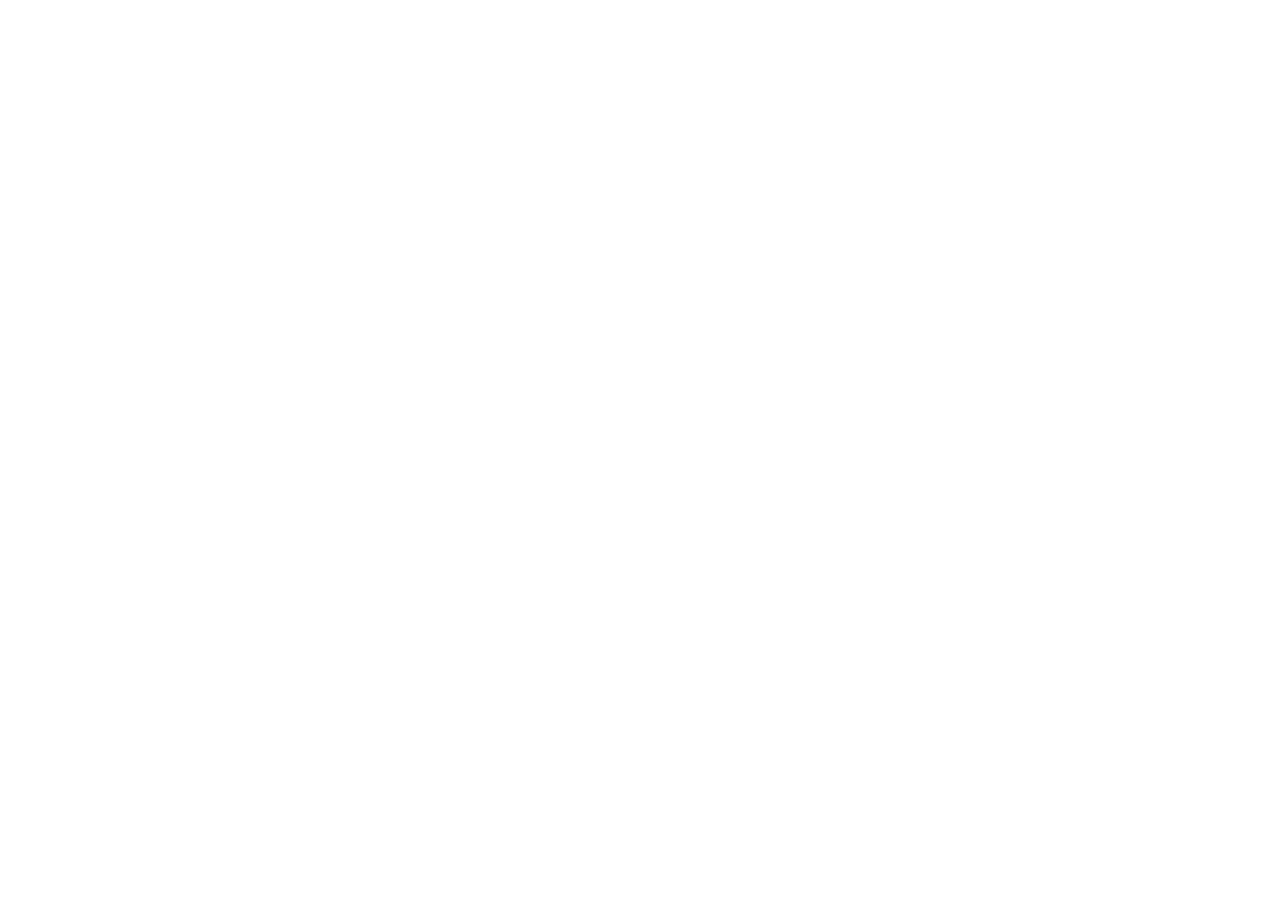
==== about.html @ 6f33deaa "added html startup to all pages" ====
<!DOCTYPE html>
<html lang="en">
<head>
    <meta charset="UTF-8">
    <meta name="viewport" content="width=device-width, initial-scale=1.0">
    <meta http-equiv="X-UA-Compatible" content="ie=edge">
    <title>Equillibrium</title>
    <link rel="stylesheet" type="text/css" href="/css/main.css">
</head>
<body>
    
</body>
<script src="/js/main.js"></script>
</html>
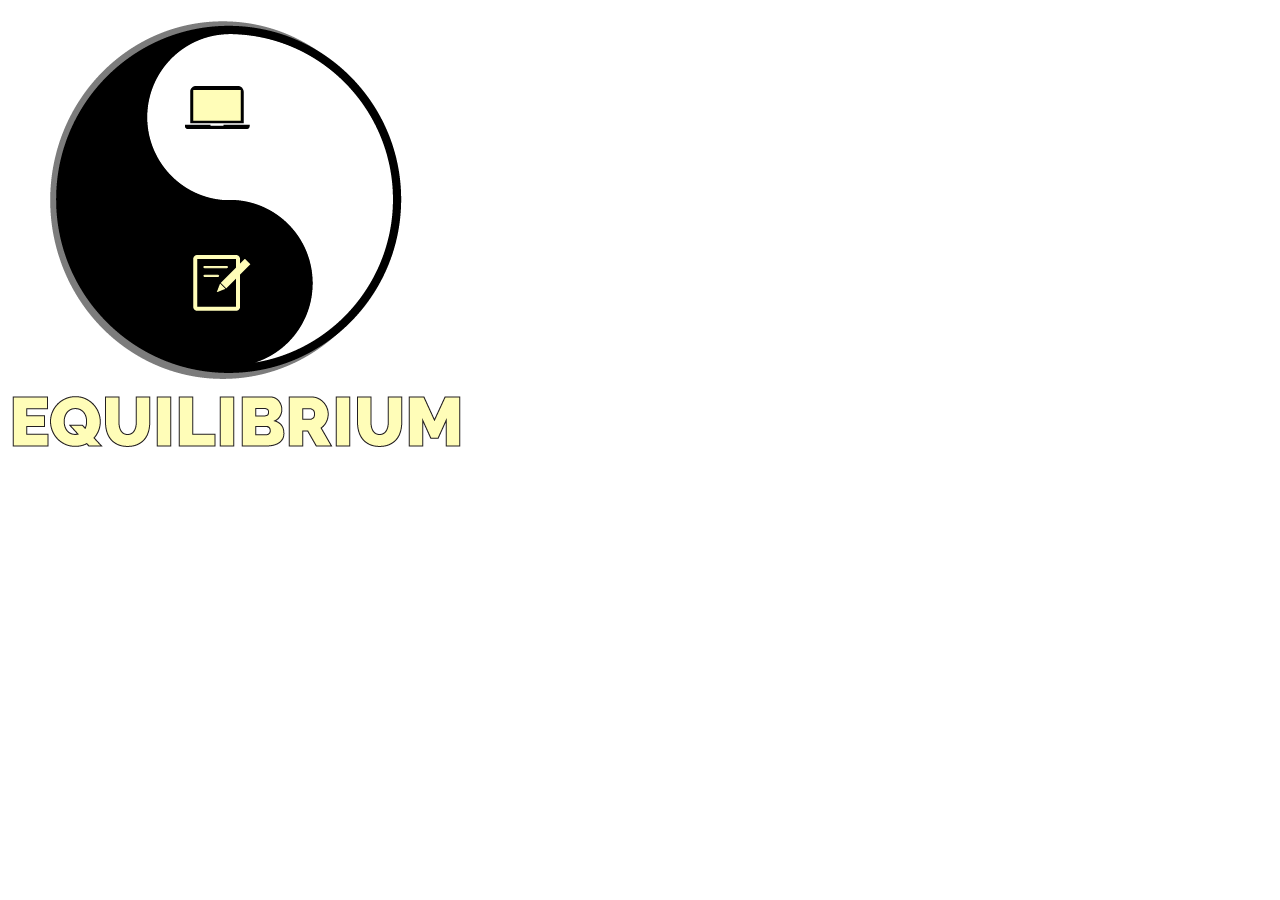
==== commit c9aebb7e: "added logo image and basic navigation code" ====
--- a/about.html
+++ b/about.html
@@ -8,6 +8,15 @@
     <link rel="stylesheet" type="text/css" href="/css/main.css">
 </head>
 <body>
+    <div class="navbar">
+        <nav>
+            <h1><a href="index.html"></a></h1>
+            <h1><a href="about.html"></a></h1>
+            <img src="/images/logo.png" alt="Logo">
+            <h1><a href="projects.html"></a></h1>
+            <h1><a href="contact.html"></a></h1>
+        </nav>
+    </div>
     
 </body>
 <script src="/js/main.js"></script>
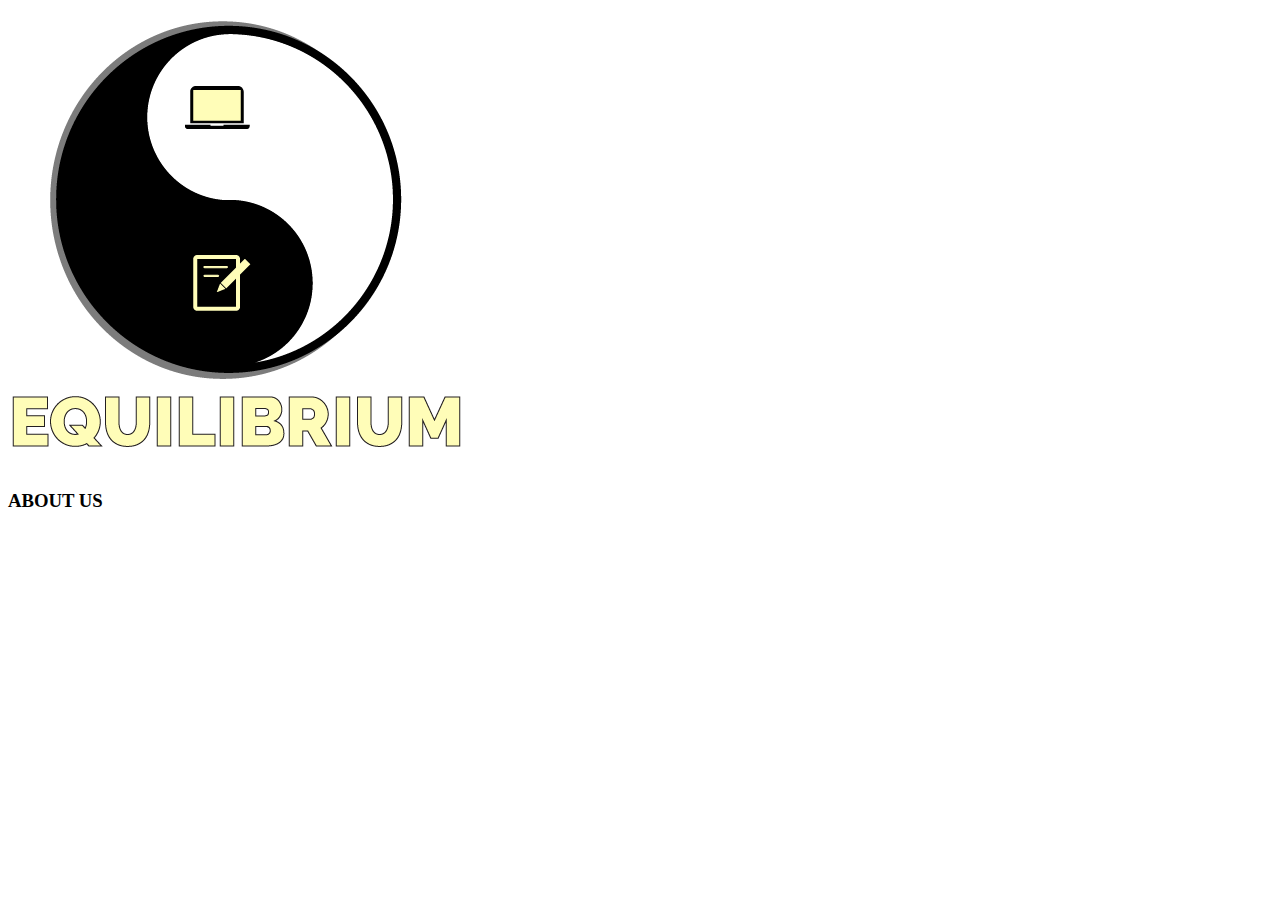
==== commit ccf0807f: "added main html to the website" ====
--- a/about.html
+++ b/about.html
@@ -12,12 +12,37 @@
         <nav>
             <h1><a href="index.html"></a></h1>
             <h1><a href="about.html"></a></h1>
-            <img src="/images/logo.png" alt="Logo">
+            <a href="index.html"><img src="/images/logo.png" alt="Logo"></a>
             <h1><a href="projects.html"></a></h1>
             <h1><a href="contact.html"></a></h1>
         </nav>
     </div>
-    
+    <div id="aboutus">
+        <h3>
+            ABOUT US
+        </h3>
+    </div>
+    <div class="ourphotos">
+        <img>
+        <img>
+    </div>
+    <div class="ourphotos">
+        <img>
+        <img>
+    </div>
+    <div id="teamstats">
+        <h5>
+            <!--Brief Description of why we are the best for this type of work-->
+        </h5>
+    </div>
+    <footer>
+        <nav>
+            <h1><a href="index.html"></a></h1>
+            <h1><a href="about.html"></a></h1>
+            <h1><a href="projects.html"></a></h1>
+            <h1><a href="contact.html"></a></h1>
+        </nav>       
+    </footer>
 </body>
 <script src="/js/main.js"></script>
 </html>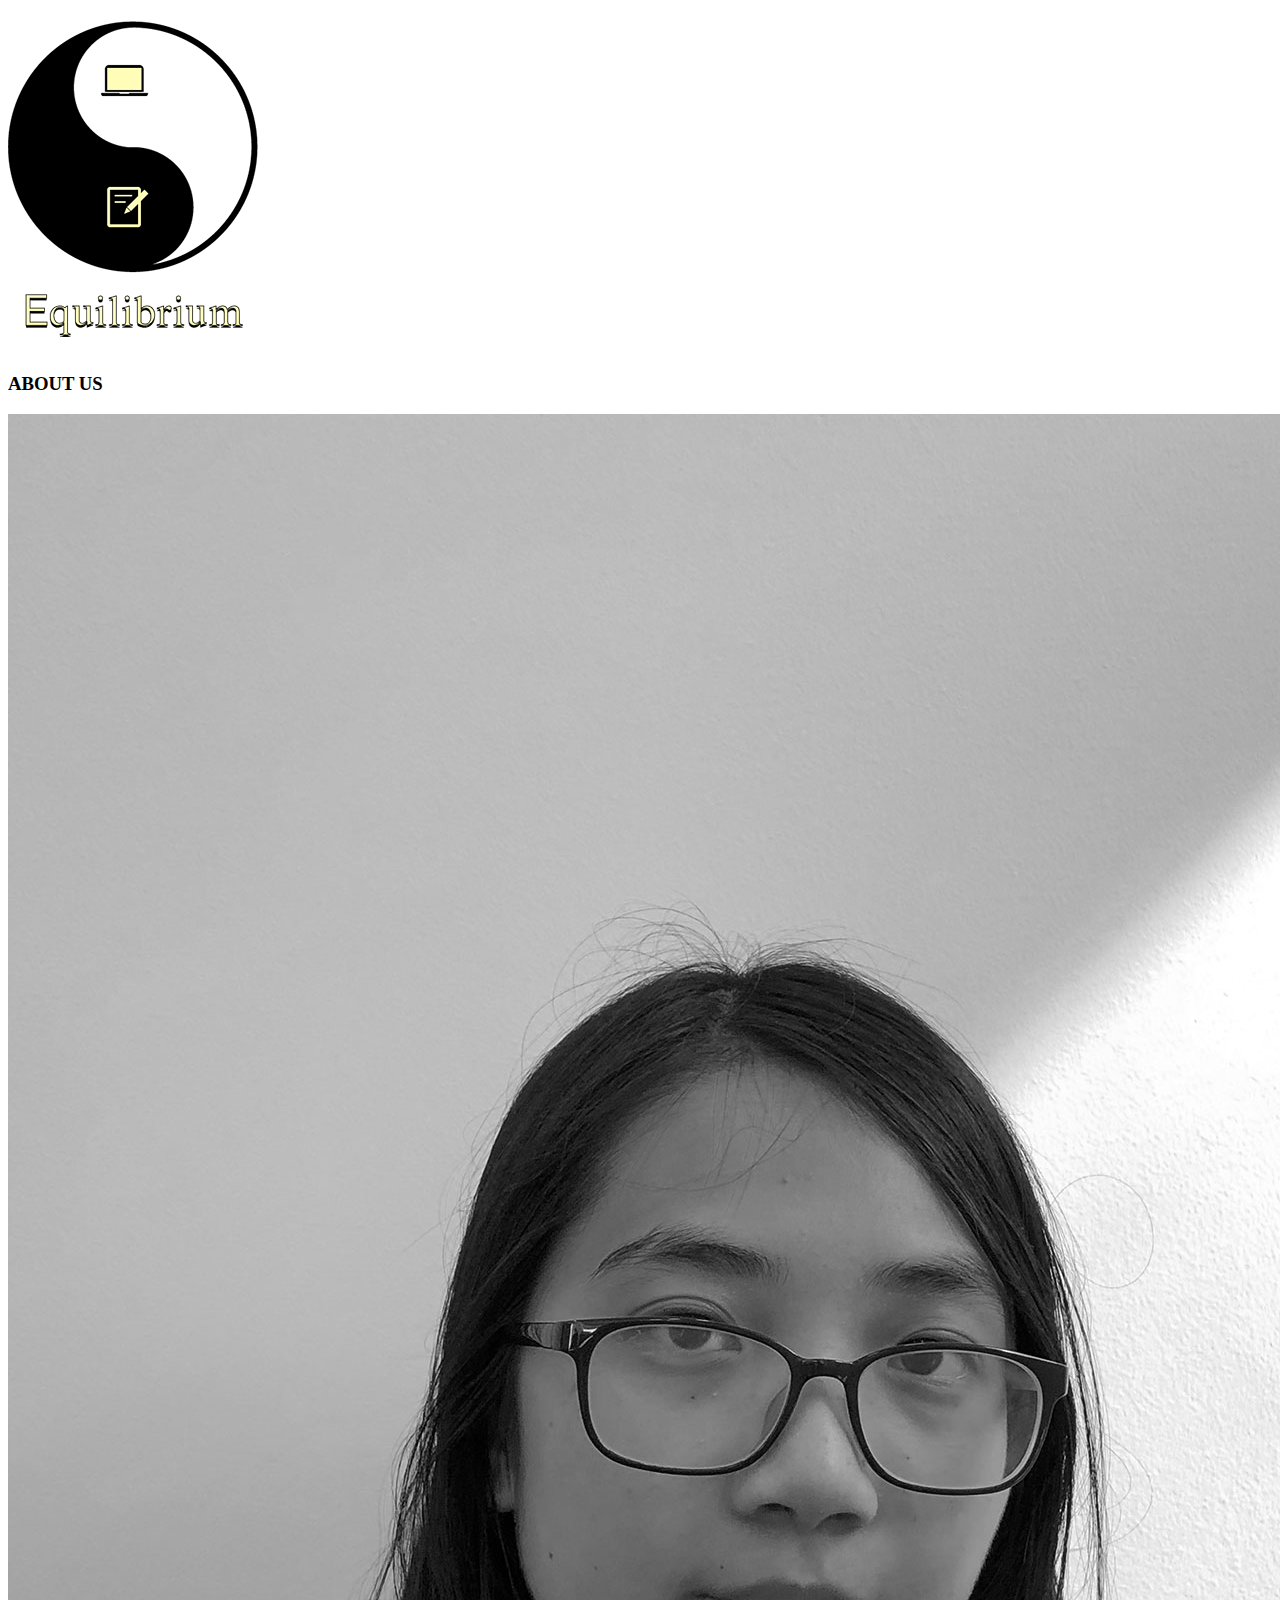
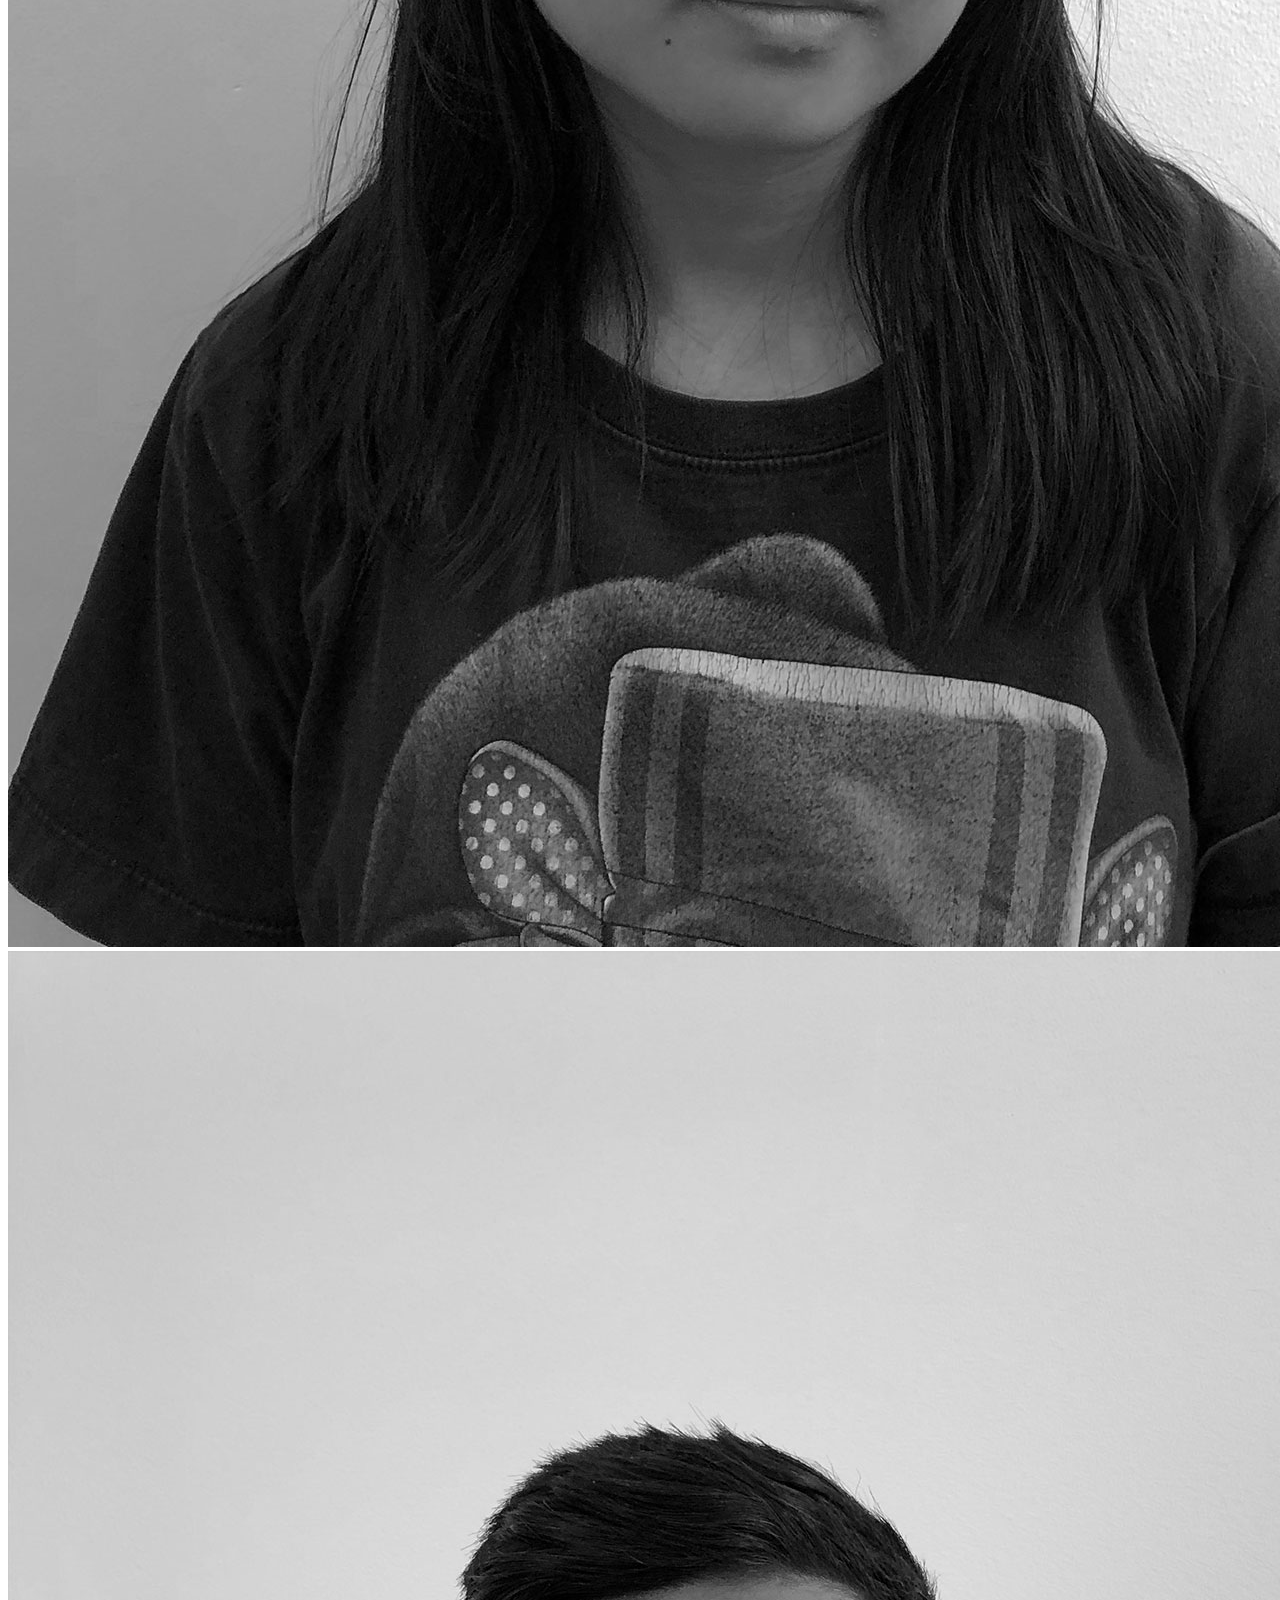
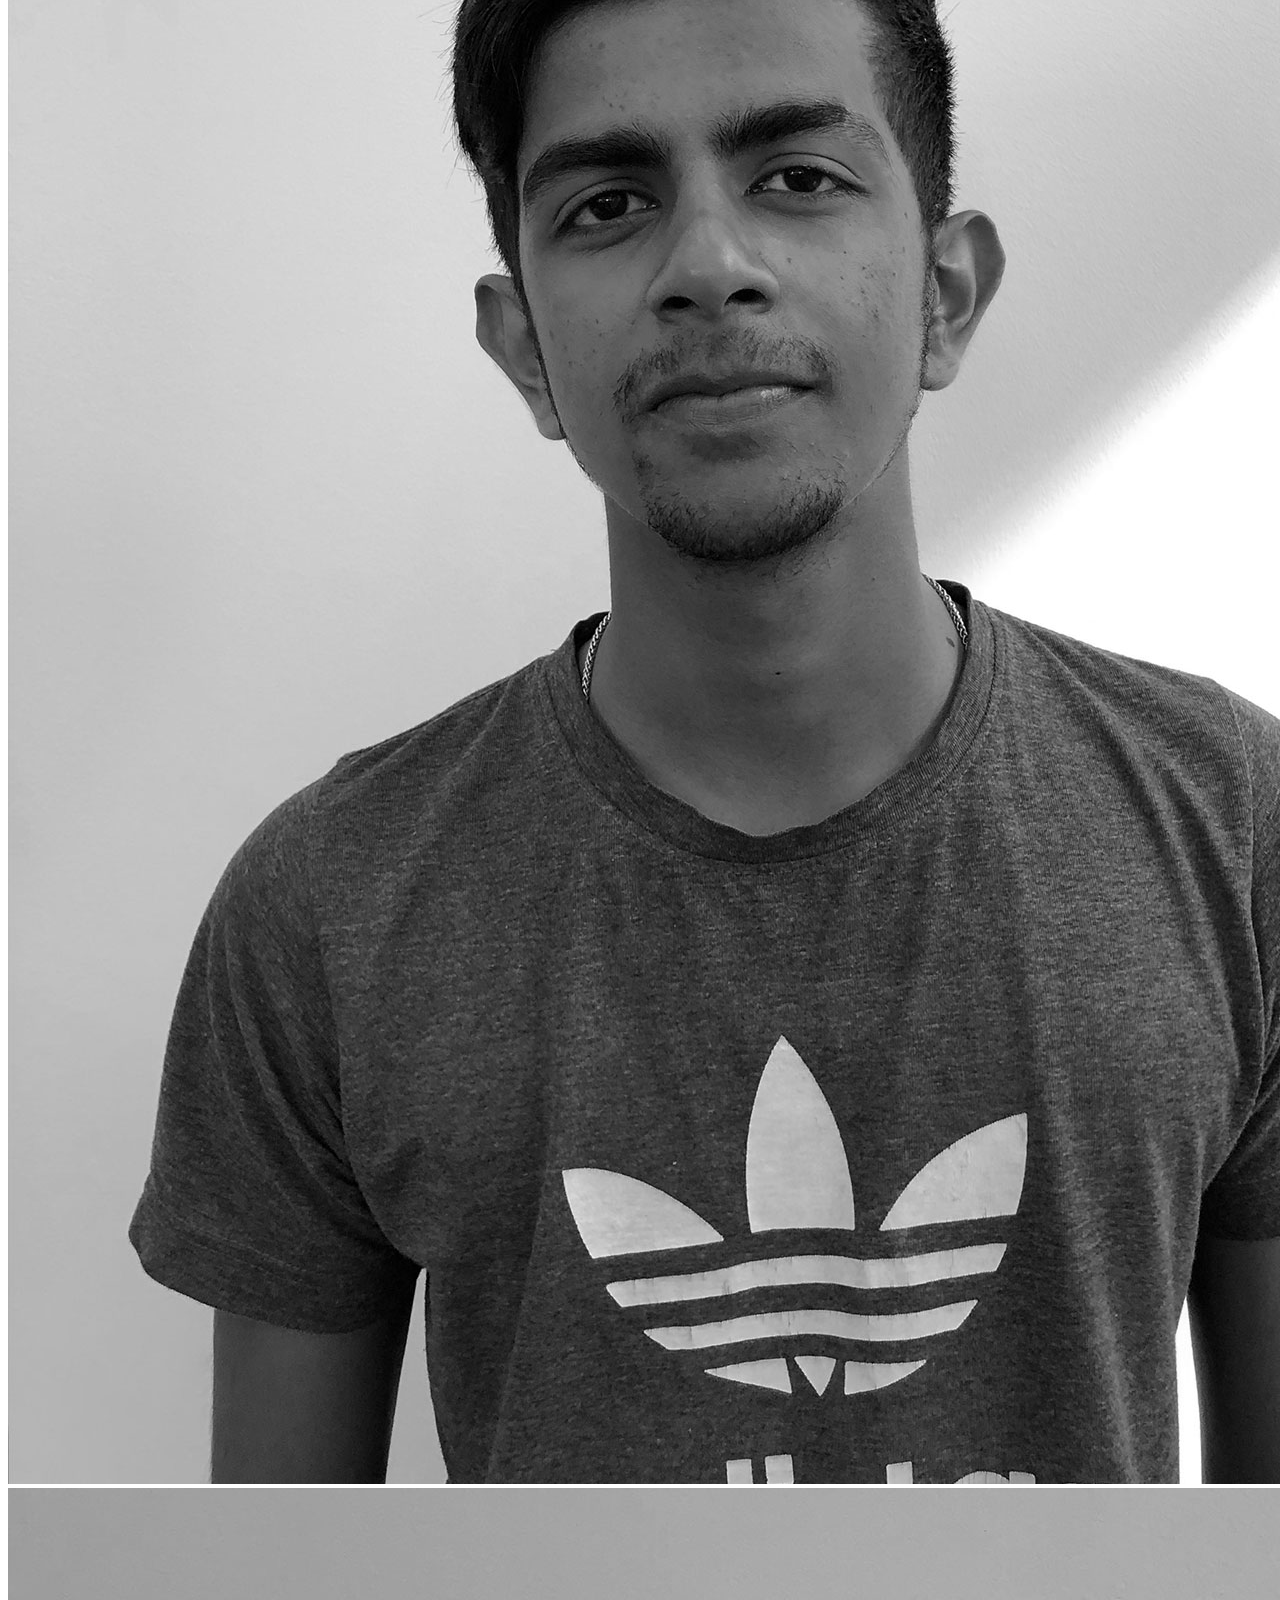
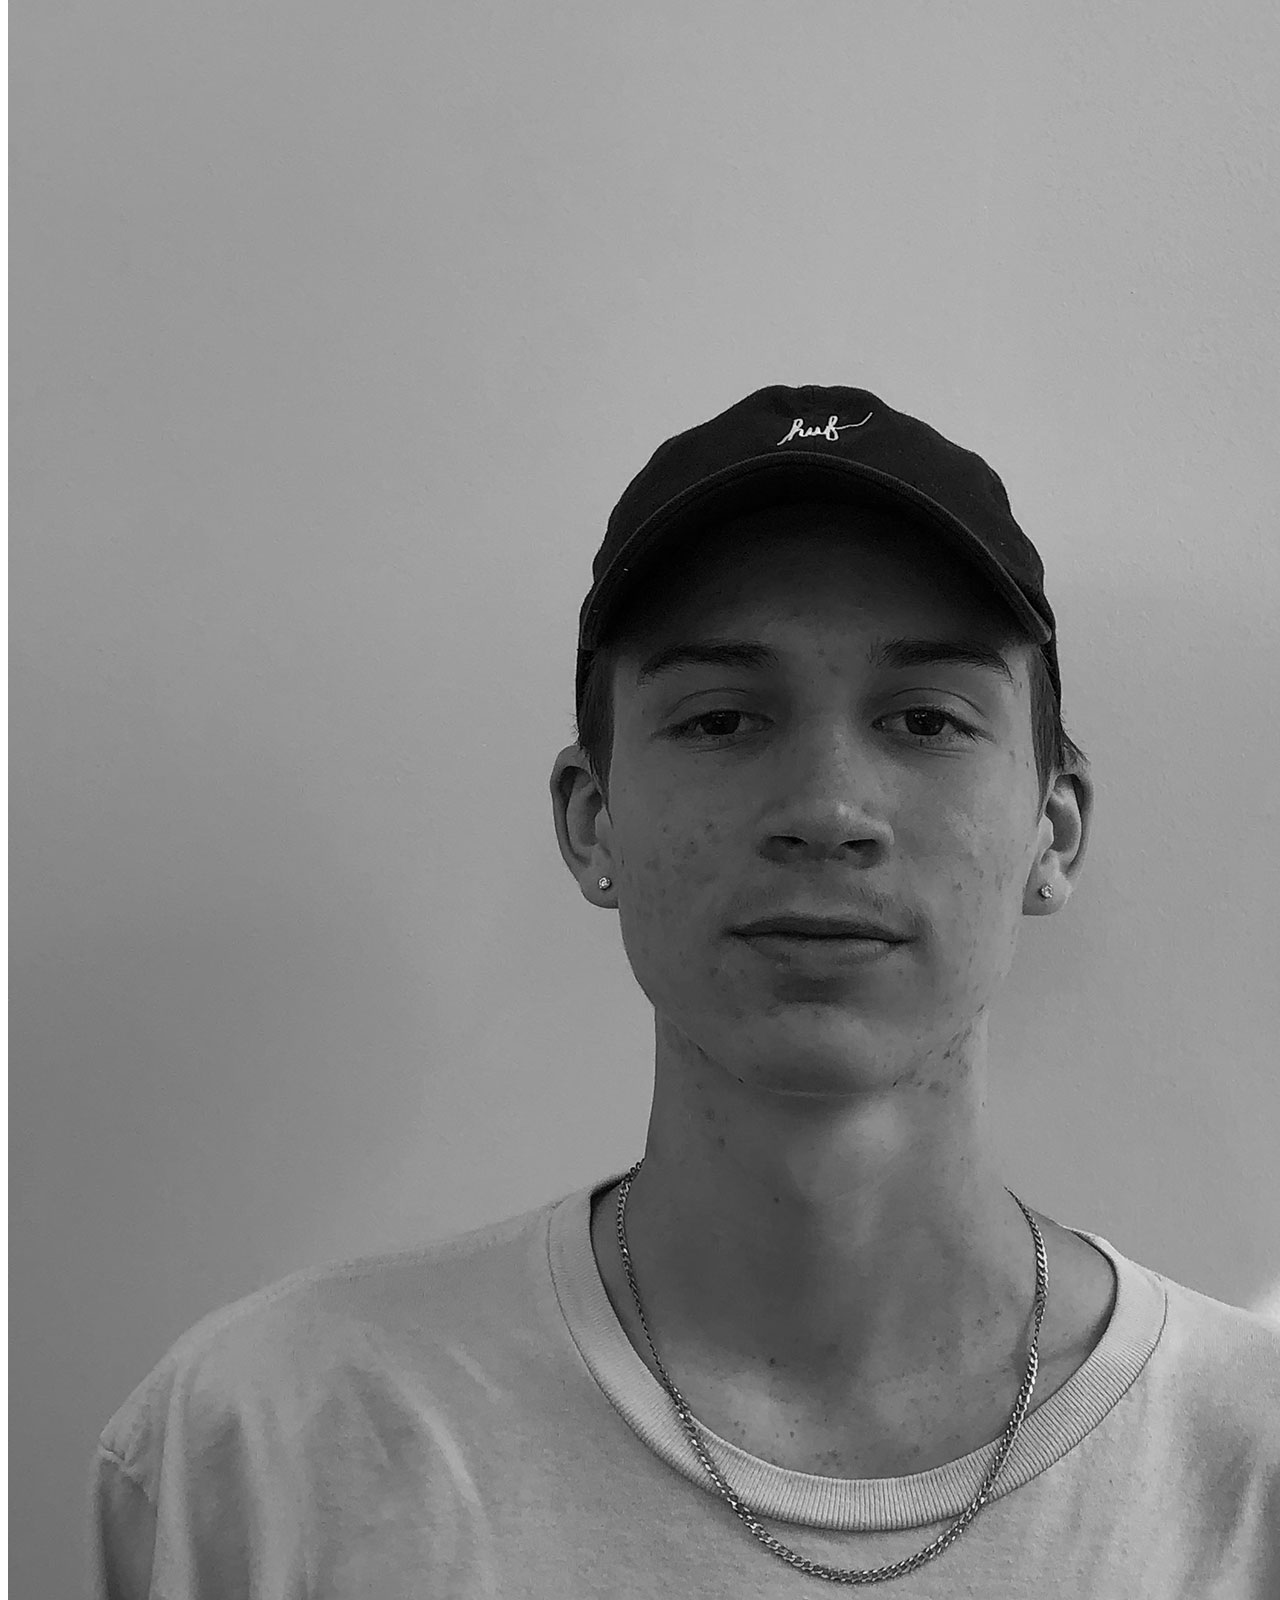
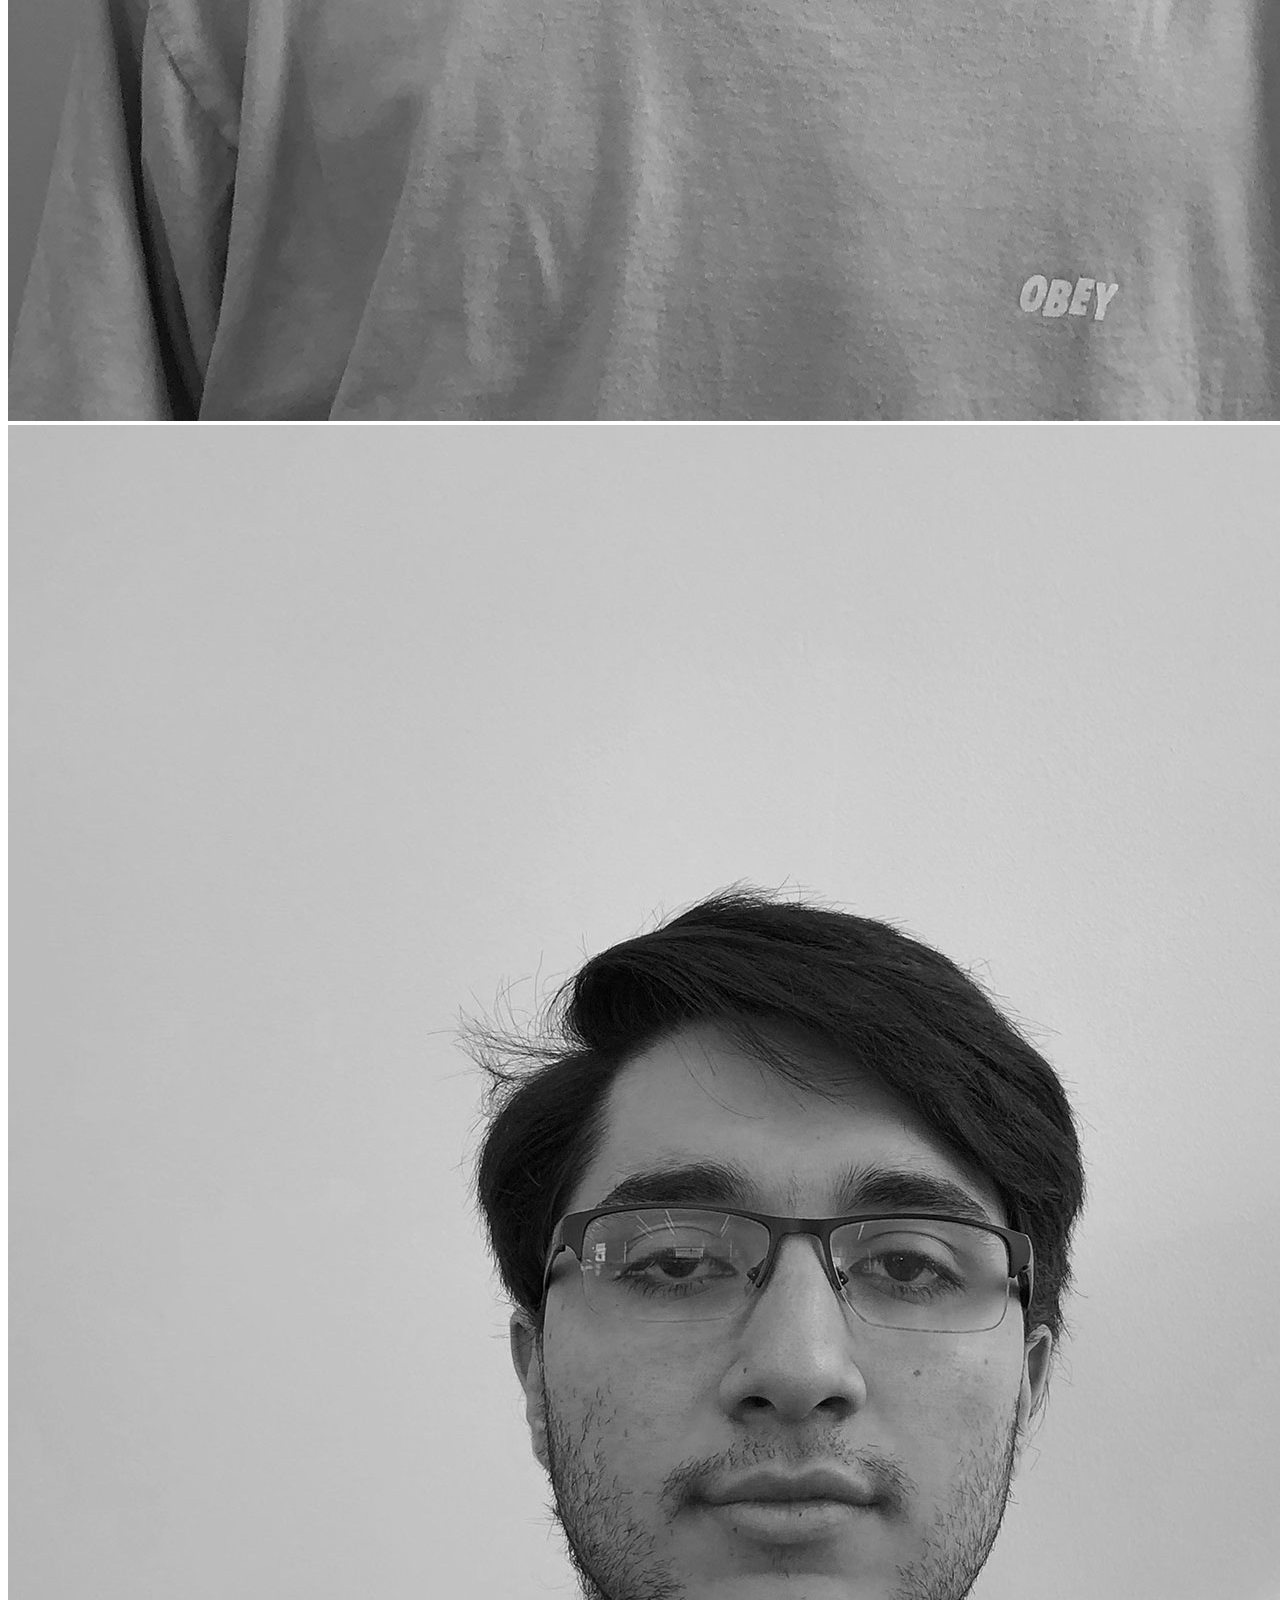
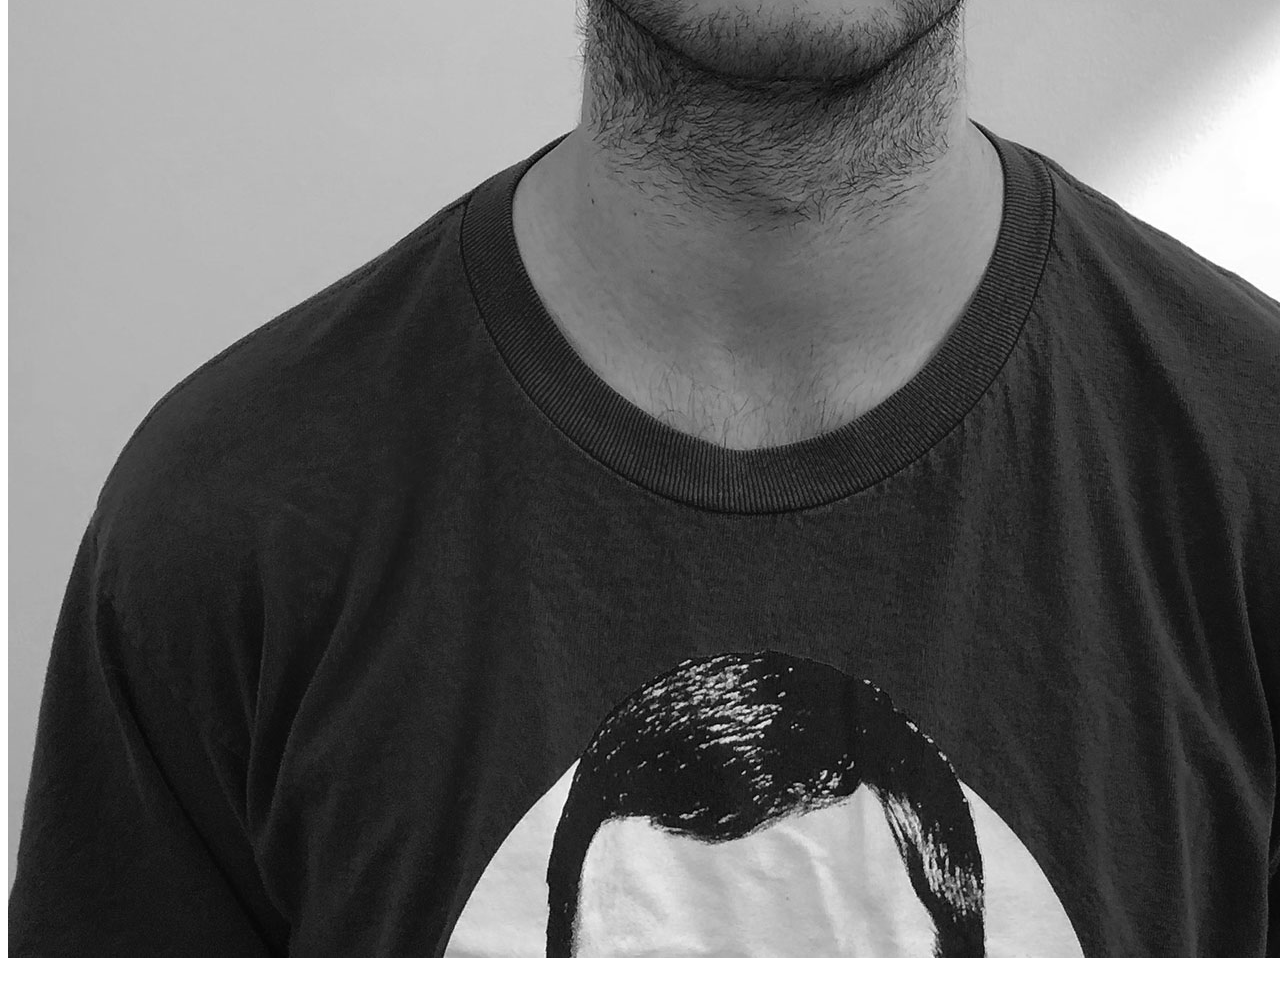
==== commit cf286134: "added group photos and filled the reamining html" ====
--- a/about.html
+++ b/about.html
@@ -4,8 +4,8 @@
     <meta charset="UTF-8">
     <meta name="viewport" content="width=device-width, initial-scale=1.0">
     <meta http-equiv="X-UA-Compatible" content="ie=edge">
-    <title>Equillibrium</title>
-    <link rel="stylesheet" type="text/css" href="/css/main.css">
+    <title>Equilibrium</title>
+    <link rel="stylesheet" type="text/css" href="css/main.css">
 </head>
 <body>
     <div class="navbar">
@@ -23,17 +23,12 @@
         </h3>
     </div>
     <div class="ourphotos">
-        <img>
-        <img>
+        <img src="images/hien_img.jpg" alt="hien">
+        <img src="images/melbin_img.jpg" alt="melbin">
     </div>
     <div class="ourphotos">
-        <img>
-        <img>
-    </div>
-    <div id="teamstats">
-        <h5>
-            <!--Brief Description of why we are the best for this type of work-->
-        </h5>
+        <img src="images/ben_img.jpg" alt="benjamin">
+        <img src="images/george_img.jpg" alt="jorge">
     </div>
     <footer>
         <nav>
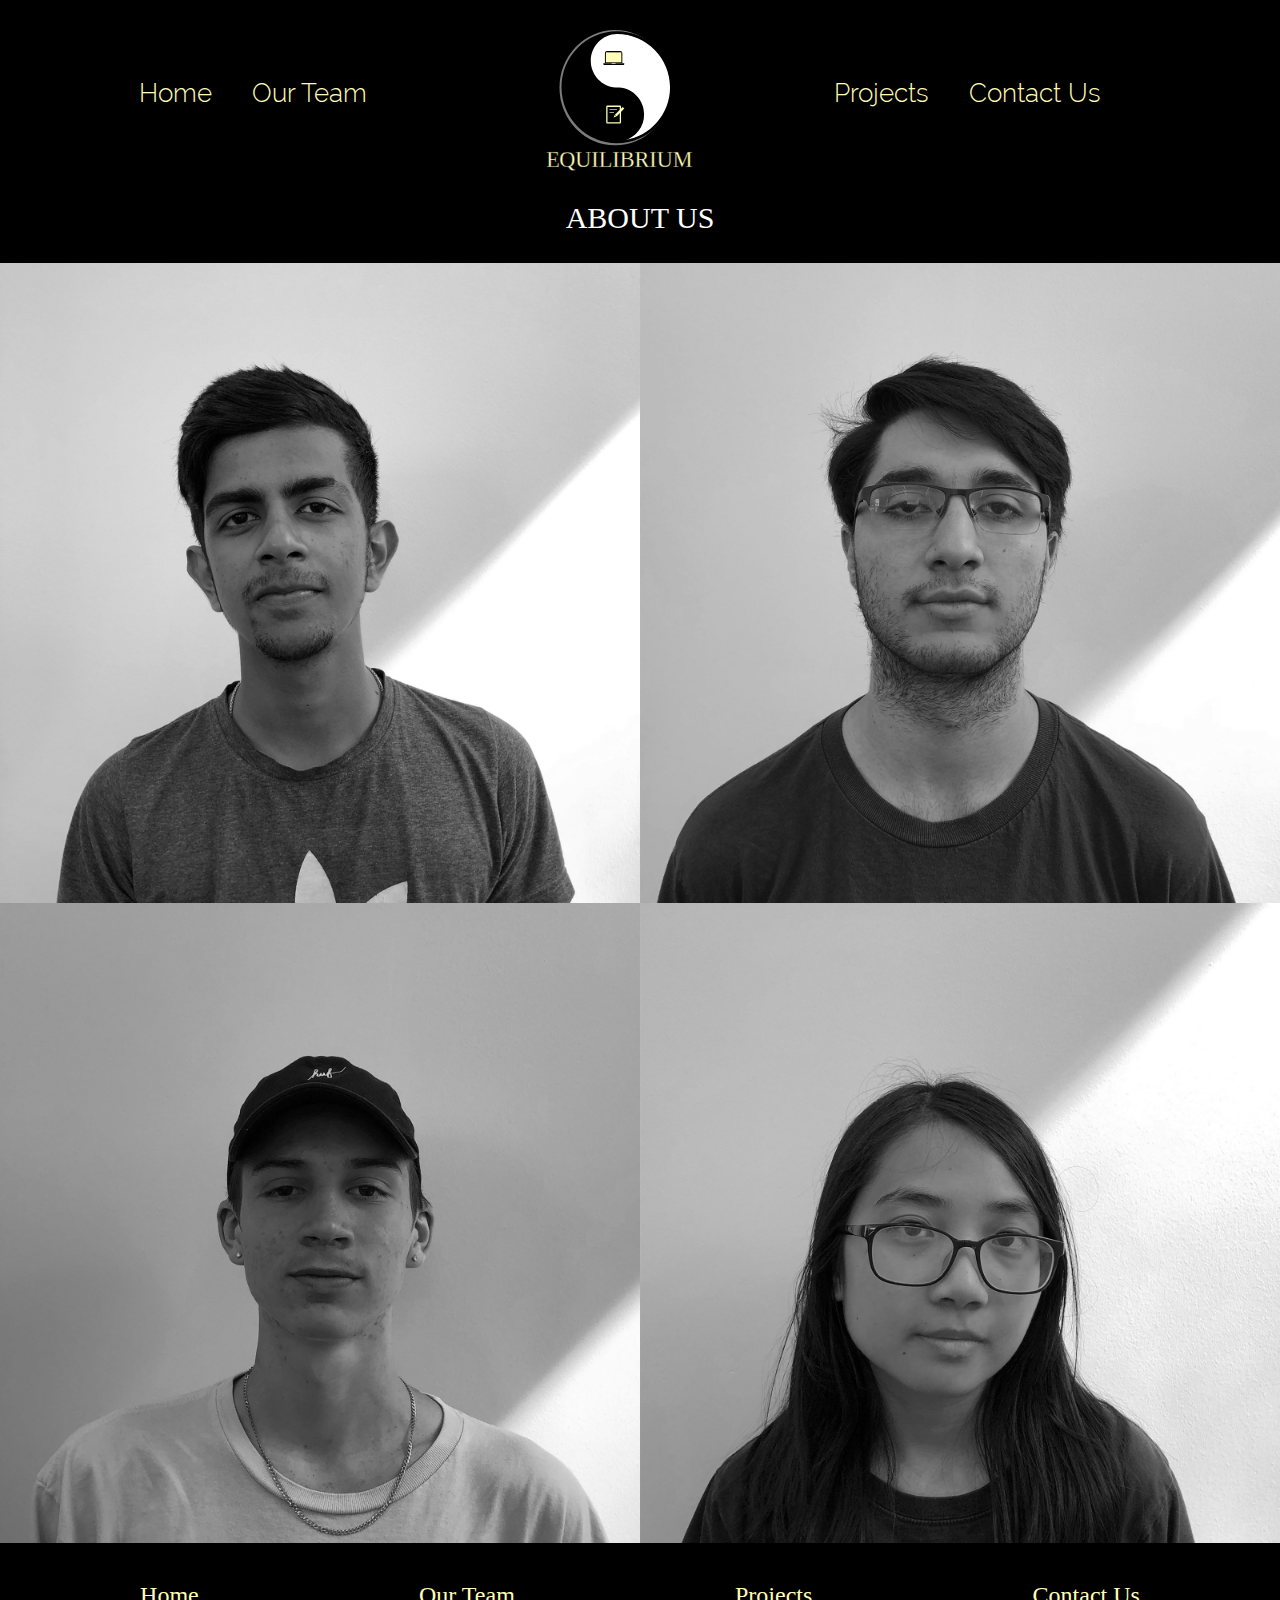
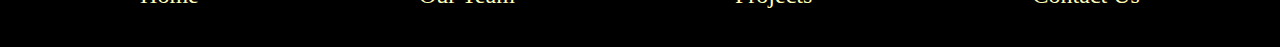
==== commit b1ab3f29: "website look" ====
--- a/about.html
+++ b/about.html
@@ -5,37 +5,46 @@
     <meta name="viewport" content="width=device-width, initial-scale=1.0">
     <meta http-equiv="X-UA-Compatible" content="ie=edge">
     <title>Equilibrium</title>
+    <link rel="stylesheet" type="text/css" href="css/reset.css">
     <link rel="stylesheet" type="text/css" href="css/main.css">
 </head>
-<body>
-    <div class="navbar">
-        <nav>
-            <h1><a href="index.html"></a></h1>
-            <h1><a href="about.html"></a></h1>
-            <a href="index.html"><img src="/images/logo.png" alt="Logo"></a>
-            <h1><a href="projects.html"></a></h1>
-            <h1><a href="contact.html"></a></h1>
+<body id="blackBG">
+    <header>
+        <div class="navbar">
+        <nav id="mbNav">
+            <img id="burgerNav" src="images/burger.png" alt="Burger">
+            <a href="index.html"><img id = "mainLogo" src="images/logo.svg" alt="Logo"></a>
         </nav>
-    </div>
+
+        <nav id="desktopNav">
+            <div id="nav1">
+                <li><a href="index.html">Home</a></li>
+                <li><a href="about.html">Our Team</a></li>
+            </div>
+            <a href="index.html"><img id = "mainLogo" src="images/logo.svg" alt="Logo"></a>
+            <div id="nav1">
+                <li><a href="projects.html">Projects</a></li>
+                <li><a href="contact.html">Contact Us</a></li> 
+            </div>
+        </nav>
+        </div><!--end navbar-->
+    </header>
     <div id="aboutus">
-        <h3>
-            ABOUT US
-        </h3>
+        <h3>ABOUT US</h3>
     </div>
     <div class="ourphotos">
+        <img src="images/melbin_img.jpg" alt="melbin">
+        <img src="images/george_img.jpg" alt="jorge">
+        <img src="images/ben_img.jpg" alt="benjamin">
         <img src="images/hien_img.jpg" alt="hien">
-        <img src="images/melbin_img.jpg" alt="melbin">
     </div>
-    <div class="ourphotos">
-        <img src="images/ben_img.jpg" alt="benjamin">
-        <img src="images/george_img.jpg" alt="jorge">
-    </div>
+
     <footer>
         <nav>
-            <h1><a href="index.html"></a></h1>
-            <h1><a href="about.html"></a></h1>
-            <h1><a href="projects.html"></a></h1>
-            <h1><a href="contact.html"></a></h1>
+            <li><a href="index.html">Home</a></li>
+            <li><a href="about.html">Our Team</a></li>
+            <li><a href="projects.html">Projects</a></li>
+            <li><a href="contact.html">Contact Us</a></li>
         </nav>       
     </footer>
 </body>
--- a/css/main.css
+++ b/css/main.css
@@ -0,0 +1,267 @@
+.hidden
+{
+	display: none;
+}
+
+@font-face {
+  font-family: 'Raleway Bold';
+  src:  url('Raleway-Bold.woff2') format('woff2'),
+        url('Raleway-Bold.woff') format('woff');
+}
+
+@font-face {
+  font-family: 'Raleway Light';
+  src:  url('Raleway-Light.woff2') format('woff2'),
+        url('Raleway-Light.woff') format('woff');
+}
+
+/*MOBILE*/
+
+.navbar
+{
+	background-color: black;
+	padding-top: 30px;
+}
+
+#mbNav
+{
+	display: flex;
+	flex-direction: row;
+	justify-content: space-between;
+	width: 50%;
+}
+
+#desktopNav
+{
+	display: none;
+}
+
+#burgerNav
+{
+	height: 30px;
+	padding-left: 30px;
+}
+
+#mainLogo
+{
+	width: 150px;
+	margin-left: 50%;
+}
+
+/*Index*/
+video
+{
+	width: 100%;
+}
+
+
+/*About Page*/
+#blackBG
+{
+	background-color: black;
+}
+
+#aboutus
+{
+	text-align: center;
+	font-size: 30px;
+	color: white;
+	margin-bottom: 30px;
+}
+
+.ourphotos 
+{
+	display: flex;
+	flex-direction: column;
+}
+
+.ourphotos img
+{
+	width: 100%;
+}
+
+/*Projects Page*/
+#projects
+{
+	display: flex;
+	flex-direction: column;
+}
+
+#projects img
+{
+	width: 100%;
+}
+
+/*Contact Page*/
+.contactPage
+{
+	background-color: white;
+	padding: 40px;
+	font-size: 18px;
+	display: flex;
+	flex-direction: column;
+}
+
+h5
+{
+	margin-bottom: 30px;
+}
+
+#phone, #email
+{
+	display: flex;
+	flex-direction: row;
+	margin-bottom: 30px;
+}
+
+#phone img, #email img
+{
+	width: 30px;
+	margin-right: 30px;
+}
+
+#mapaddress
+{
+	width: 100%;
+}
+
+#address
+{
+	display: flex;
+	flex-direction: row;
+	justify-content: flex-start;
+	margin-bottom: 30px
+}
+
+#add
+{
+	margin-right: 30px;
+}
+
+#socialmedia
+{
+	display: flex;
+	flex-direction: row;
+	justify-content: space-between;
+	margin-bottom: 50px;
+	width: 400px;
+}
+
+#socialmedia a img
+{
+	width: 70px;
+}
+
+#socialmedia a img:hover
+{
+	filter: grayscale(100%);
+}
+
+/*FOOTER*/
+footer nav li a
+{
+	color: #fffdb8;
+	text-decoration: none;
+	font-size: 20px;
+}
+
+footer nav li a:hover
+{
+	color: white;
+	text-decoration: underline;
+}
+
+footer
+{
+	padding: 40px 15px 40px 15px;
+	background-color: black;
+}
+
+footer nav
+{
+	margin: 0 auto;
+	width: 100%;
+	display: flex;
+	flex-direction: row;
+	justify-content: space-around;
+}
+
+/*TABLET*/
+@media screen and (min-width: 768px){
+	footer nav li a
+	{
+		font-size: 24px;
+	}
+
+	footer
+	{
+		padding: 40px 30px 40px 30px;
+	}
+
+	/*About Page*/
+	.ourphotos, #projects
+	{
+		display: grid;
+		grid-template-columns: 1fr 1fr;
+		margin: 0 auto;
+	}
+
+	#mapaddress
+	{
+		width: 80%;
+		margin: 0 auto;
+	}
+}
+
+@media screen and (min-width: 1024px){
+	#mbNav
+	{
+		display: none;
+	}
+
+	#desktopNav
+	{	
+		display: flex;
+		flex-direction: row;
+		justify-content: space-around;
+	}
+
+	#nav1, #nav2
+	{
+		margin: 0 auto;
+		display: flex;
+		flex-direction: row;
+		justify-content: space-between;
+		padding-top: 50px;
+	}
+
+	#nav1 li a, #nav2 li a
+	{
+		color: #fffdb8;
+		text-decoration: none;
+		font-size: 20px;
+		margin-right: 40px;
+		font-size: 26px;
+		font-family: 'Raleway Light';
+	}
+
+	#nav1 li a:hover, #nav2 li a:hover
+{
+	color: white;
+	text-decoration: underline;
+}
+
+	#mainLogo
+	{
+		margin: 0 auto;
+	}
+
+	/*Contact*/
+	.contactPage
+	{
+		width: 1200px;
+		margin: 0 auto;
+
+		font-size: 20px;
+	}
+}
